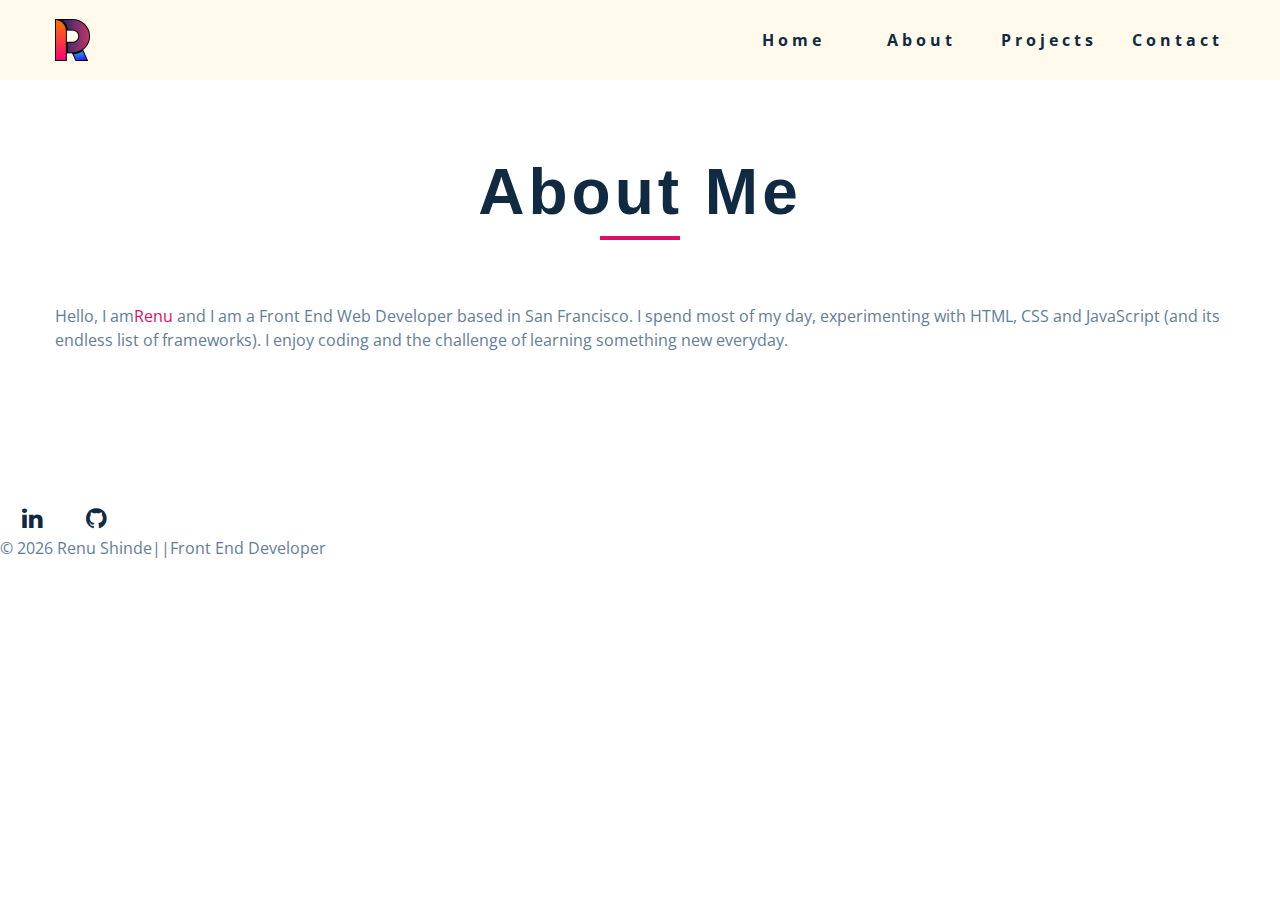
==== about.html @ eec03a17 "about-page-footer" ====
<!DOCTYPE html>
<html lang="en">
  <head>
    <meta charset="UTF-8" />
    <meta name="viewport" content="width=device-width, initial-scale=1.0" />
    <title>Renu Shinde||About</title>
    <link
      rel="stylesheet"
      href="https://cdnjs.cloudflare.com/ajax/libs/font-awesome/4.7.0/css/font-awesome.min.css"
    />
    <!-- css -->
    <link rel="stylesheet" href="style.css" />
  </head>

  <body>
    <!-- navbar -->
    <!-- NAVBAR -->
    <nav class="nav" id="nav">
      <div class="nav-center">
        <div class="nav-header">
          <img src="./images/Renu_Logo.png" class="nav-logo" alt="" />
          <button class="nav-btn" id="nav-btn">
            <i class="fa fa-bars"></i>
          </button>
        </div>
        <!-- NAV LINKS -->
        <ul class="nav-links">
          <li>
            <a href="index.html">Home</a>
          </li>
          <li>
            <a href="#about">About</a>
          </li>
          <li>
            <a href="projects.html">Projects</a>
          </li>
          <li>
            <a href="contact.html">Contact</a>
          </li>
        </ul>
      </div>
    </nav>
    <!-- sidebar -->
    <aside class="sidebar" id="sidebar">
      <div>
        <button class="close-btn" id="close-btn">
          <i class="fa fa-times"></i>
        </button>
        <!-- nav-links -->
        <ul class="sidebar-links">
          <li>
            <a href="index.html">Home</a>
          </li>
          <li>
            <a href="#about">About</a>
          </li>
          <li>
            <a href="projects.html">Projects</a>
          </li>
          <li>
            <a href="contact.html">Contact</a>
          </li>
        </ul>
        <!-- social icons -->
        <ul class="social-icons">
          <li>
            <a href="https://www.linkedIn.com" class="social-icon">
              <i class="fa fa-linkedin"></i>
            </a>
          </li>
          <li>
            <a href="https://www.github.com" class="social-icon">
              <i class="fa fa-github"></i>
            </a>
          </li>
        </ul>
      </div>
    </aside>
    <!-- end of sidebar -->

    <section class="section single-page">
      <!-- section title -->
      <div class="section-title">
        <h1>About Me</h1>
        <div class="underline"></div>
      </div>
      <!--end of section title -->
      <div class="section-center page-info">
        <!-- about page -->
        <p>
          Hello, I am<span class="highlight-text">Renu</span> and I am a Front
          End Web Developer based in San Francisco. I spend most of my day,
          experimenting with HTML, CSS and JavaScript (and its endless list of
          frameworks). I enjoy coding and the challenge of learning something
          new everyday.
        </p>
      </div>
    </section>

    <!-- footer -->
    <footer class="footer">
      <ul class="social-icons">
        <!-- single item -->
        <li>
          <a href="https://www.linkedIn.com" class="social-icon">
            <i class="fa fa-linkedin"></i>
          </a>
        </li>
        <!-- end of single item -->
        <!-- single item -->
        <li>
          <a href="https://www.github.com" class="social-icon">
            <i class="fa fa-github"></i>
          </a>
        </li>
        <!-- end of single item -->
      </ul>

      <p>&copy; <span id="date"></span> Renu Shinde||Front End Developer</p>
    </footer>
    <script src="script.js"></script>
  </body>
</html>
---- style.css ----
/*
=============== 
Fonts
===============
*/
@import url("https://fonts.googleapis.com/css?family=Open+Sans|Roboto:400,700&display=swap");

/*
=============== 
Variables
===============
*/

:root {
  /* dark shades of primary color*/
  /* --clr-primary-1: hsl(43, 86%, 17%); */
  --clr-primary-1: hsl(335, 87%, 46%);
  --clr-primary-2: hsl(43, 77%, 27%);
  --clr-primary-3: hsl(43, 72%, 37%);
  --clr-primary-4: hsl(42, 63%, 48%);
  /* primary/main color */
  --clr-primary-5: hsl(42, 78%, 60%);
  /* lighter shades of primary color */
  --clr-primary-6: hsl(43, 89%, 70%);
  --clr-primary-7: hsl(43, 90%, 76%);
  --clr-primary-8: hsl(45, 86%, 81%);
  --clr-primary-9: hsl(45, 90%, 88%);
  --clr-primary-10: hsl(45, 100%, 96%);
  /* darkest grey - used for headings */
  --clr-grey-1: hsl(209, 61%, 16%);
  --clr-grey-2: hsl(211, 39%, 23%);
  --clr-grey-3: hsl(209, 34%, 30%);
  --clr-grey-4: hsl(209, 28%, 39%);
  /* grey used for paragraphs */
  --clr-grey-5: hsl(210, 22%, 49%);
  --clr-grey-6: hsl(209, 23%, 60%);
  --clr-grey-7: hsl(211, 27%, 70%);
  --clr-grey-8: hsl(210, 31%, 80%);
  --clr-grey-9: hsl(212, 33%, 89%);
  --clr-grey-10: hsl(210, 36%, 96%);
  --clr-white: #fff;
  --ff-primary: "Poppins", sans-serif;
  --ff-secondary: "Open Sans", sans-serif;
  --transition: all 0.3s linear;
  --spacing: 0.25rem;
  --radius: 0.5rem;
  --light-shadow: 0 5px 15px rgba(0, 0, 0, 0.1);
  --dark-shadow: 0 5px 15px rgba(0, 0, 0, 0.2);
  --max-width: 1170px;
}
/*
=============== 
Global Styles
===============
*/

*,
::after,
::before {
  margin: 0;
  padding: 0;
  box-sizing: border-box;
}
body {
  font-family: var(--ff-secondary);
  background: var(--clr-white);
  color: var(--clr-grey-1);
  line-height: 1.5;
  font-size: 0.875rem;
}
ul {
  list-style-type: none;
}
a {
  text-decoration: none;
}
img:not(.nav-logo) {
  width: 100%;
  display: block;
}

h1,
h2,
h3,
h4 {
  letter-spacing: var(--spacing);
  text-transform: capitalize;
  line-height: 1.25;
  margin-bottom: 0.75rem;
  font-family: var(--ff-primary);
}
h1 {
  font-size: 3rem;
}
h2 {
  font-size: 2rem;
}
h3 {
  font-size: 1.25rem;
}
h4 {
  font-size: 0.875rem;
}
p {
  margin-bottom: 1.25rem;
  color: var(--clr-grey-5);
}
@media screen and (min-width: 800px) {
  h1 {
    font-size: 4rem;
  }
  h2 {
    font-size: 2.5rem;
  }
  h3 {
    font-size: 1.75rem;
  }
  h4 {
    font-size: 1rem;
  }
  body {
    font-size: 1rem;
  }
  h1,
  h2,
  h3,
  h4 {
    line-height: 1;
  }
}
/*  global classes */

.btn {
  text-transform: uppercase;
  background: var(--clr-primary-5);
  color: var(--clr-primary-1);
  padding: 0.375rem 0.75rem;
  letter-spacing: var(--spacing);
  display: inline-block;
  font-weight: 700;
  -webkit-transition: var(--transition);
  transition: var(--transition);
  font-size: 0.875rem;
  border: 2px solid transparent;
  cursor: pointer;
  box-shadow: 0 1px 3px rgba(0, 0, 0, 0.2);
  border-radius: var(--radius);
}
.btn:hover {
  color: var(--clr-primary-1);
  background: var(--clr-primary-7);
}
.highlight-text {
  color: #de0f66;
}
/* section */
.section {
  padding: 5rem 0;
}

.section-center {
  width: 90vw;
  margin: 0 auto;
  max-width: 1170px;
}
@media screen and (min-width: 992px) {
  .section-center {
    width: 95vw;
  }
}

.underline {
  width: 5rem;
  height: 0.25rem;
  margin-bottom: 1.25rem;
  background: var(--clr-primary-1);
  margin-left: auto;
  margin-right: auto;
}
.section-title {
  margin-bottom: 4rem;
  text-align: center;
}
.bg-grey {
  background: var(--clr-grey-10);
}
/*
=============== 
Navbar
===============
*/
.nav-links {
  display: none;
}
.nav {
  height: 5rem;
  padding: 1rem;
  display: grid;
  -webkit-box-align: center;
  align-items: center;
  -webkit-transition: var(--transition);
  transition: var(--transition);
}
.nav-center {
  width: 100%;
  max-width: 1170px;
  margin: 0 auto;
}
.nav-header {
  display: grid;
  grid-template-columns: auto 1fr;
  -webkit-box-align: center;
  align-items: center;
}
.nav-btn {
  background: transparent;
  border-color: transparent;
  color: var(--clr-primary-1);
  font-size: 2rem;
  cursor: pointer;
  justify-self: end;
}
@media screen and (min-width: 768px) {
  .nav {
    background: var(--clr-primary-10);
  }
  .nav-btn {
    display: none;
  }
  .nav-links {
    display: grid;
    grid-template-columns: repeat(4, 1fr);
    justify-items: center;
    -webkit-column-gap: 2rem;
    -moz-column-gap: 2rem;
    column-gap: 2rem;
    justify-self: end;
  }
  .nav-links a {
    text-transform: capitalize;
    color: var(--clr-grey-1);
    font-weight: bold;
    letter-spacing: var(--spacing);
    -webkit-transition: var(--transition);
    transition: var(--transition);
  }
  .nav-links a:hover {
    color: var(--clr-primary-1);
  }
  .nav-center {
    display: grid;
    grid-template-columns: auto 1fr;
    -webkit-box-align: center;
    align-items: center;
  }
}
/* fixed navbar */
.navbar-fixed {
  position: fixed;
  top: 0;
  left: 0;
  width: 100%;
  background: var(--clr-white);
  z-index: 2;
  box-shadow: var(--light-shadow);
}
/*
=============== 
Sidebar
===============
*/
.sidebar {
  position: fixed;
  top: 0;
  left: 0;
  width: 100%;
  height: 100%;
  background: var(--clr-grey-10);
  z-index: 4;
  display: grid;
  /* align-items: center;
  justify-content: center; */
  place-items: center;
  -webkit-transition: var(--transition);
  transition: var(--transition);
  /* add later */
  -webkit-transform: translateX(-100%);
  transform: translateX(-100%);
}
/* toggle sidebar */
.show-sidebar {
  -webkit-transform: translateX(0);
  transform: translateX(0);
}
.sidebar-links {
  text-align: center;
}
.sidebar-links a {
  font-size: 2rem;
  text-transform: capitalize;
  -webkit-transition: var(--transition);
  transition: var(--transition);
  color: var(--clr-grey-5);
  letter-spacing: var(--spacing);
  display: inline-block;
  margin-bottom: 1.5rem;
}
.sidebar-links a:hover {
  color: var(--clr-primary-1);
}
.social-icons {
  display: grid;
  margin-top: 3rem;
  width: 20rem;
  grid-template-columns: repeat(5, 1fr);
  justify-items: center;
}
.social-icon {
  font-size: 1.5rem;
  color: var(--clr-grey-1);
  -webkit-transition: var(--transition);
  transition: var(--transition);
}
.social-icon:hover {
  color: var(--clr-primary-1);
}
.close-btn {
  position: absolute;
  top: 1rem;
  right: 1rem;
  font-size: 3rem;
  background: transparent;
  border: transparent;
  -webkit-transition: var(--transition);
  transition: var(--transition);
  color: #bb2525;
  cursor: pointer;
}
.close-btn:hover {
  color: #e66b6b;
}
/*
=============== 
Hero
===============
*/
/* underline added to globals */
.hero .underline {
  margin-bottom: 0.5rem;
  margin-left: 0;
}
.hero-img {
  display: none;
}
.hero {
  background: var(--clr-primary-10);
}
.hero-center {
  min-height: calc(100vh - 5rem);
  display: grid;
  place-items: center;
}
.hero-info h4 {
  color: var(--clr-grey-5);
}
.hero-icons {
  justify-items: start;
}
.hero-btn {
  margin-top: 1.25rem;
}
@media screen and (min-width: 992px) {
  .hero-img {
    display: block;
    position: relative;
  }
  .hero-center {
    grid-template-columns: 1fr 1fr;
  }

  .hero-img::before,
  .about-img::before {
    content: "";
    position: absolute;
    width: 100%;
    height: 100%;
    border: 0.25rem solid var(--clr-primary-1);
    top: 2rem;
    right: -2rem;
    border-radius: var(--radius);
  }
}
.hero-photo {
  max-width: 25rem;
  max-height: 30rem;
  -o-object-fit: cover;
  object-fit: cover;
  border-radius: var(--radius);
  position: relative;
}

/*
=============== 
About
===============
*/
/* section title added to globals */
.about-title {
  text-align: left;
  margin-bottom: 2rem;
}
.about-title .underline {
  margin-left: 0;
}
.about-center {
  display: grid;
  gap: 3rem 2rem;
}
.about-img {
  justify-self: center;
}
@media screen and (min-width: 992px) {
  .about-center {
    grid-template-columns: 1fr 1fr;
  }
  .about-img {
    position: relative;
  }
  .about-img::before {
    left: -2rem;
  }
  .about-info {
    align-self: center;
  }
}
/*
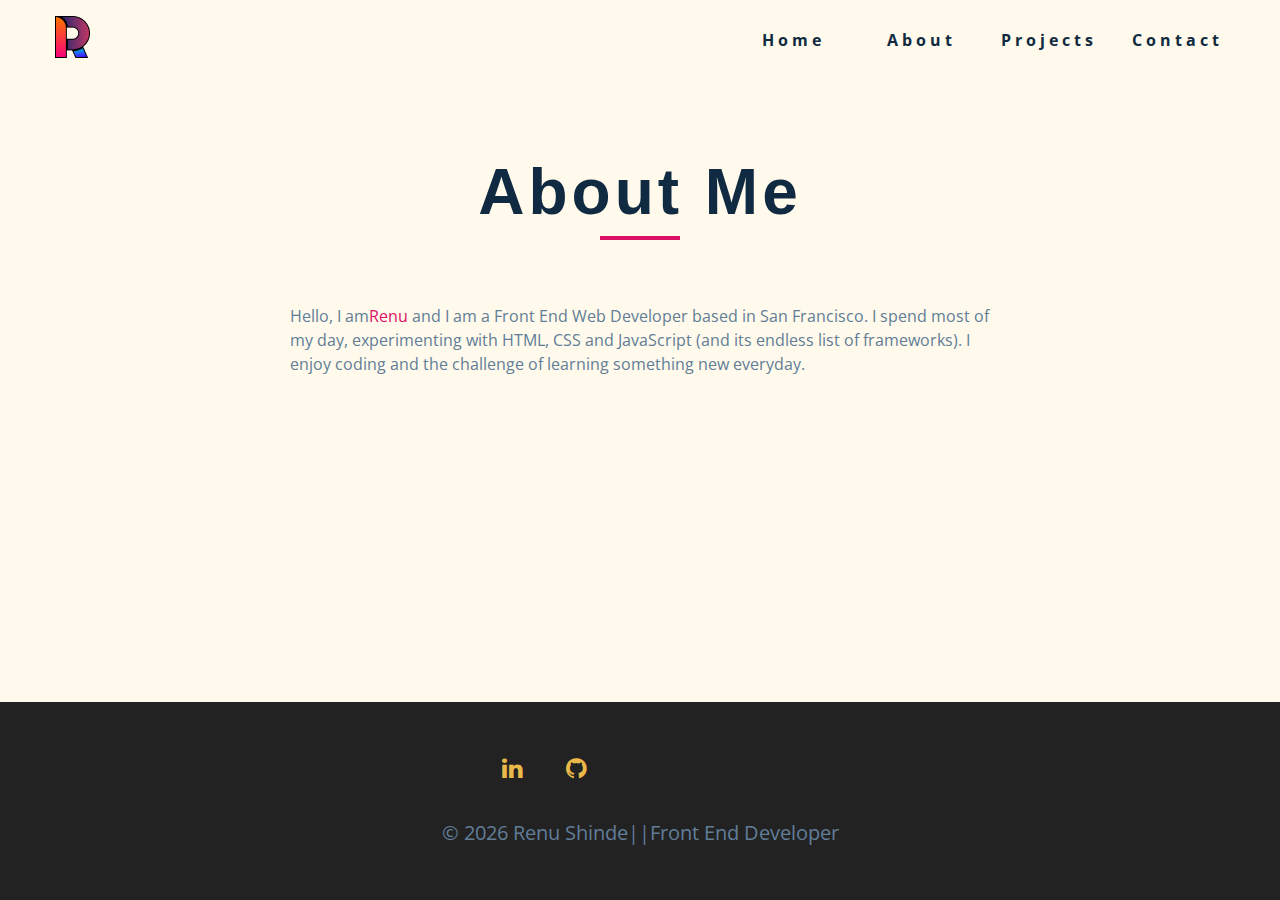
==== commit a3ee1d2c: "fixed typos" ====
--- a/about.html
+++ b/about.html
@@ -18,8 +18,8 @@
     <nav class="nav" id="nav">
       <div class="nav-center">
         <div class="nav-header">
-          <img src="./images/Renu_Logo.png" class="nav-logo" alt="" />
-          <button class="nav-btn" id="nav-btn">
+          <a href="index.html"><img src="./images/Renu_Logo.png" class="nav-logo" alt="" />
+            <button class="nav-btn" id="nav-btn"></a>
             <i class="fa fa-bars"></i>
           </button>
         </div>
--- a/style.css
+++ b/style.css
@@ -433,4 +433,52 @@
     align-self: center;
   }
 }
+/*
+/*
+=============== 
+Single Page
+===============
+*/
+.single-page {
+  background: var(--clr-primary-10);
+  min-height: calc(100vh - 5rem - 198px);
+}
+.page-info {
+  max-width: 700px;
+}
+.page-info a {
+  text-transform: uppercase;
+  color: var(--clr-primary-5);
+  -webkit-transition: var(--transition);
+  transition: var(--transition);
+}
+.page-info a:hover {
+  color: var(--clr-primary-1);
+}
+
+/*
+/*
+=============== 
+Footer
+===============
+*/
+.footer {
+  padding-bottom: 2rem;
+  background: #222;
+  display: grid;
+  place-items: center;
+}
+.footer .social-icons {
+  margin-bottom: 2rem;
+}
+.footer .social-icon {
+  color: var(--clr-primary-5);
+}
+.footer .social-icon:hover {
+  color: var(--clr-primary-10);
+}
+.footer p {
+  font-size: 1.25rem;
+  text-transform: capitalize;
+}
 /*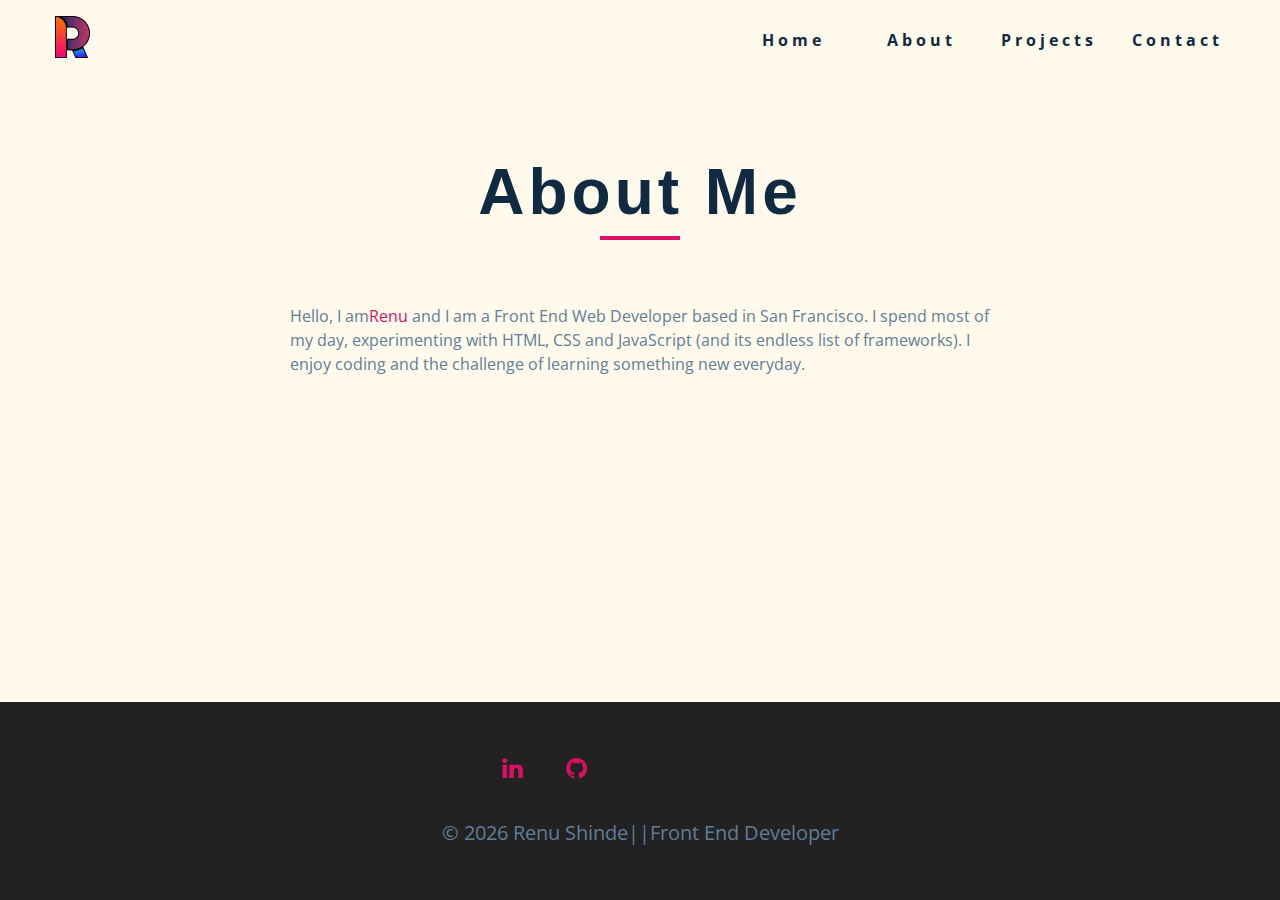
==== commit 18e5be58: "fixed-broken-links" ====
--- a/about.html
+++ b/about.html
@@ -32,7 +32,7 @@
             <a href="#about">About</a>
           </li>
           <li>
-            <a href="projects.html">Projects</a>
+            <a href="project.html">Projects</a>
           </li>
           <li>
             <a href="contact.html">Contact</a>
@@ -55,7 +55,7 @@
             <a href="#about">About</a>
           </li>
           <li>
-            <a href="projects.html">Projects</a>
+            <a href="project.html">Projects</a>
           </li>
           <li>
             <a href="contact.html">Contact</a>
@@ -64,7 +64,7 @@
         <!-- social icons -->
         <ul class="social-icons">
           <li>
-            <a href="https://www.linkedIn.com" class="social-icon">
+            <a href="https://www.linkedin.com/in/renushinde/" class="social-icon" target="_blank">
               <i class="fa fa-linkedin"></i>
             </a>
           </li>
@@ -102,14 +102,14 @@
       <ul class="social-icons">
         <!-- single item -->
         <li>
-          <a href="https://www.linkedIn.com" class="social-icon">
+          <a href="https://www.linkedin.com/in/renushinde/" class="social-icon" target="_blank">
             <i class="fa fa-linkedin"></i>
           </a>
         </li>
         <!-- end of single item -->
         <!-- single item -->
         <li>
-          <a href="https://www.github.com" class="social-icon">
+          <a href="https://github.com/renushinde?tab=repositories" class="social-icon">
             <i class="fa fa-github"></i>
           </a>
         </li>
--- a/style.css
+++ b/style.css
@@ -15,7 +15,8 @@
   /* dark shades of primary color*/
   /* --clr-primary-1: hsl(43, 86%, 17%); */
   --clr-primary-1: hsl(335, 87%, 46%);
-  --clr-primary-2: hsl(43, 77%, 27%);
+  --clr-primary-2: hsl(341, 73%, 72%);
+  /* --clr-primary-2: hsl(43, 77%, 27%); */
   --clr-primary-3: hsl(43, 72%, 37%);
   --clr-primary-4: hsl(42, 63%, 48%);
   /* primary/main color */
@@ -455,7 +456,107 @@
 .page-info a:hover {
   color: var(--clr-primary-1);
 }
-
+/* PROJECTS */
+.projects-text {
+  width: 85vw;
+  max-width: 30rem;
+  margin: 0 auto;
+}
+.project {
+  position: relative;
+  background: var(--clr-primary-2);
+  border-radius: var(--radius);
+  margin-bottom: 2rem;
+}
+.project-info {
+  text-align: center;
+  color: var(--clr-white);
+  position: absolute;
+  top: 50%;
+  left: 50%;
+  -webkit-transform: translate(-50%, -50%);
+  transform: translate(-50%, -50%);
+  -webkit-transition: var(--transition);
+  transition: var(--transition);
+  opacity: 0;
+}
+.project-info p {
+  text-transform: capitalize;
+  color: var(--clr-white);
+}
+.project:hover .project-info {
+  opacity: 1;
+}
+.project-img {
+  -webkit-transition: var(--transition);
+  transition: var(--transition);
+  border-radius: var(--radius);
+  height: 15rem;
+  -o-object-fit: cover;
+  object-fit: cover;
+}
+.project:hover .project-img {
+  opacity: 0.1;
+}
+.project::after {
+  content: "";
+  position: absolute;
+  top: 0;
+  left: 0;
+  width: 100%;
+  height: 100%;
+  border: 0.25rem solid var(--clr-white);
+  border-radius: var(--radius);
+  -webkit-transition: var(--transition);
+  transition: var(--transition);
+  opacity: 0;
+}
+.project:hover::after {
+  opacity: 1;
+  -webkit-transform: scale(0.8);
+  transform: scale(0.8);
+}
+@media screen and (min-width: 676px) {
+  .projects-center {
+    display: grid;
+    grid-template-columns: 1fr 1fr;
+    -webkit-column-gap: 2rem;
+    -moz-column-gap: 2rem;
+    column-gap: 2rem;
+  }
+}
+@media screen and (min-width: 992px) {
+  .projects-center {
+    grid-template-columns: repeat(3, 1fr);
+  }
+}
+@media screen and (min-width: 1170px) {
+  .projects-center {
+    grid-template-rows: 200px 200px;
+    gap: 1rem;
+    grid-template-areas:
+      "a b b"
+      "a c d";
+  }
+  .project-img {
+    height: 100%;
+  }
+  .project {
+    height: 100%;
+  }
+  .project-1 {
+    grid-area: a;
+  }
+  .project-2 {
+    grid-area: b;
+  }
+  .project-3 {
+    grid-area: c;
+  }
+  .project-4 {
+    grid-area: d;
+  }
+}
 /*
 /*
 =============== 
@@ -472,7 +573,7 @@
   margin-bottom: 2rem;
 }
 .footer .social-icon {
-  color: var(--clr-primary-5);
+  color: var(--clr-primary-1);
 }
 .footer .social-icon:hover {
   color: var(--clr-primary-10);
@@ -481,4 +582,69 @@
   font-size: 1.25rem;
   text-transform: capitalize;
 }
-/*+/*
+
+/*
+=============== 
+Project Page
+===============
+*/
+.projects-hero {
+  height: 25vh;
+  background: var(--clr-primary-10);
+  display: grid;
+  place-items: center;
+}
+.projects-hero .section-title {
+  margin-bottom: 0;
+}
+.single-project {
+  background: var(--clr-grey-10);
+  border-radius: var(--radius);
+}
+.project-container img {
+  border-top-left-radius: var(--radius);
+  border-top-right-radius: var(--radius);
+}
+.project-container {
+  position: relative;
+}
+.project-icon {
+  position: absolute;
+  font-size: 1.75rem;
+  bottom: 0;
+  left: 50%;
+  -webkit-transform: translate(-50%, 50%);
+  transform: translate(-50%, 50%);
+  width: 4rem;
+  height: 4rem;
+  display: grid;
+  place-items: center;
+  background: var(--clr-primary-5);
+  border-radius: 50%;
+  color: var(--clr-primary-1);
+  border: 0.375rem solid var(--clr-grey-10);
+}
+.project-details {
+  padding: 2rem 1.5rem;
+}
+.project-footer {
+  display: grid;
+  grid-template-columns: 1fr 1fr;
+  color: var(--clr-primary-5);
+}
+.project-footer a {
+  color: var(--clr-primary-5);
+  text-transform: capitalize;
+  -webkit-transition: var(--transition);
+  transition: var(--transition);
+  justify-self: end;
+}
+.project-footer a:hover {
+  color: var(--clr-primary-1);
+}
+.projects-page-center {
+  display: grid;
+  grid-template-columns: repeat(auto-fill, minmax(330px, 1fr));
+  gap: 3rem 1rem;
+}
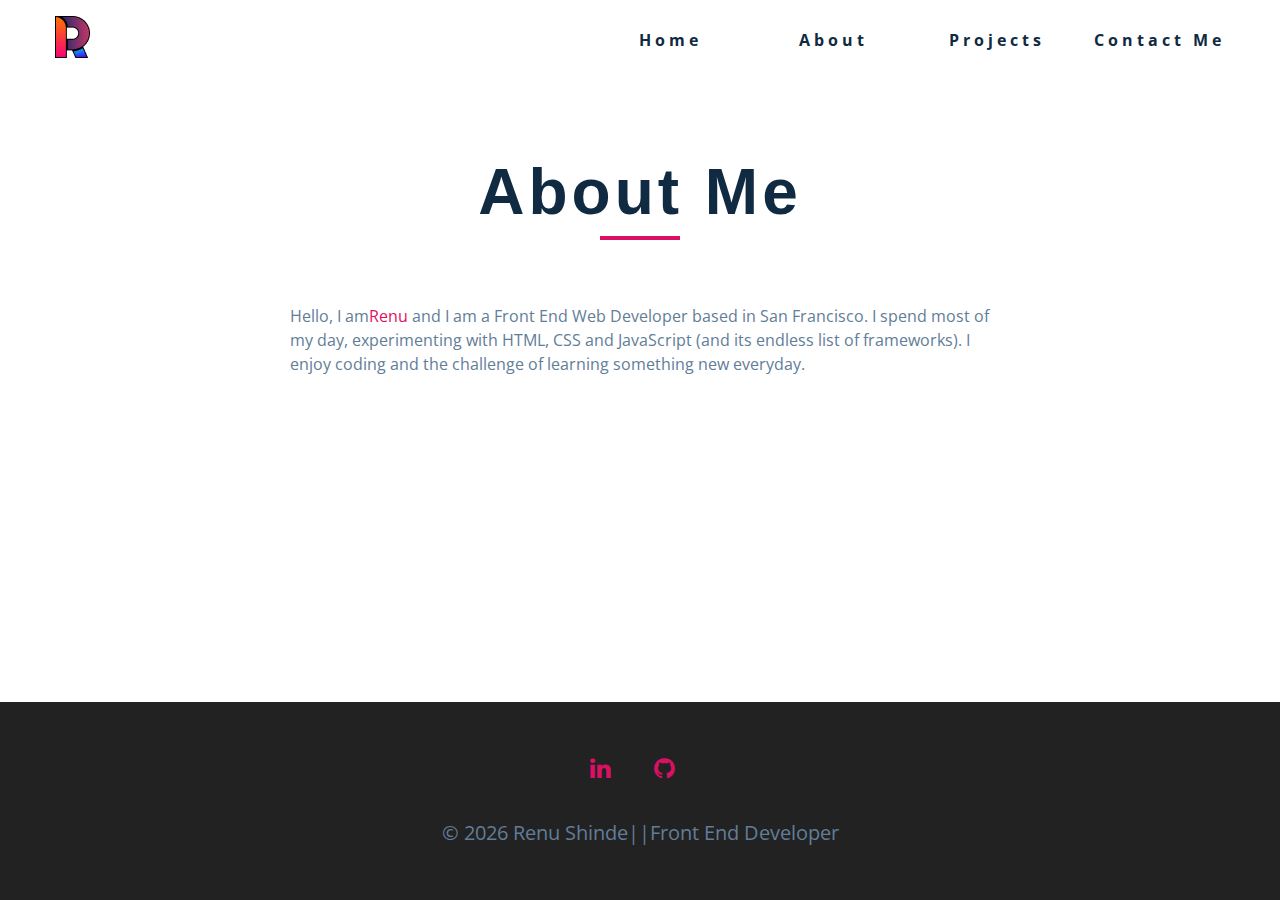
==== commit 974db44c: "fixed-links" ====
--- a/about.html
+++ b/about.html
@@ -35,7 +35,11 @@
             <a href="project.html">Projects</a>
           </li>
           <li>
-            <a href="contact.html">Contact</a>
+            <a
+            href="https://mail.google.com/mail/?view=cm&fs=1&to=renunikhilp@gmail.com&su=Nice to Meet you, Renu&body=BODY"
+            target="_blank"
+            >Contact Me</a
+          >
           </li>
         </ul>
       </div>
@@ -58,7 +62,11 @@
             <a href="project.html">Projects</a>
           </li>
           <li>
-            <a href="contact.html">Contact</a>
+            <a
+            href="https://mail.google.com/mail/?view=cm&fs=1&to=renunikhilp@gmail.com&su=Nice to Meet you, Renu&body=BODY"
+            target="_blank"
+            >Contact Me</a
+          >
           </li>
         </ul>
         <!-- social icons -->
--- a/style.css
+++ b/style.css
@@ -15,7 +15,7 @@
   /* dark shades of primary color*/
   /* --clr-primary-1: hsl(43, 86%, 17%); */
   --clr-primary-1: hsl(335, 87%, 46%);
-  --clr-primary-2: hsl(341, 73%, 72%);
+  --clr-primary-2: hsla(341, 36%, 91%, 0.925);
   /* --clr-primary-2: hsl(43, 77%, 27%); */
   --clr-primary-3: hsl(43, 72%, 37%);
   --clr-primary-4: hsl(42, 63%, 48%);
@@ -26,7 +26,7 @@
   --clr-primary-7: hsl(43, 90%, 76%);
   --clr-primary-8: hsl(45, 86%, 81%);
   --clr-primary-9: hsl(45, 90%, 88%);
-  --clr-primary-10: hsl(45, 100%, 96%);
+  --clr-primary-10: --clr-white;
   /* darkest grey - used for headings */
   --clr-grey-1: hsl(209, 61%, 16%);
   --clr-grey-2: hsl(211, 39%, 23%);
@@ -129,6 +129,41 @@
     line-height: 1;
   }
 }
+/*  Gradient Button */
+.gradient-button {
+  margin: 10px;
+  font-family: "Arial Black", Gadget, sans-serif;
+  font-size: 20px;
+  padding: 15px;
+  text-align: center;
+  text-transform: uppercase;
+  transition: 0.5s;
+  background-size: 200% auto;
+  color: #fff;
+  box-shadow: 0 0 20px #eee;
+  border-radius: 10px;
+  width: 200px;
+  box-shadow: 0 1px 3px rgba(0, 0, 0, 0.12), 0 1px 2px rgba(0, 0, 0, 0.24);
+  transition: all 0.3s cubic-bezier(0.25, 0.8, 0.25, 1);
+  cursor: pointer;
+  display: inline-block;
+  border-radius: 25px;
+}
+.gradient-button:hover {
+  box-shadow: 0 10px 20px rgba(0, 0, 0, 0.19), 0 6px 6px rgba(0, 0, 0, 0.23);
+  margin: 8px 10px 12px;
+}
+.gradient-button-1 {
+  background-image: linear-gradient(
+    to right,
+    #dd5e89 0%,
+    #f7bb97 51%,
+    #dd5e89 100%
+  );
+}
+.gradient-button-1:hover {
+  background-position: right center;
+}
 /*  global classes */
 
 .btn {
@@ -470,7 +505,7 @@
 }
 .project-info {
   text-align: center;
-  color: var(--clr-white);
+  color: black;
   position: absolute;
   top: 50%;
   left: 50%;
@@ -482,7 +517,7 @@
 }
 .project-info p {
   text-transform: capitalize;
-  color: var(--clr-white);
+  color: black;
 }
 .project:hover .project-info {
   opacity: 1;
@@ -571,6 +606,7 @@
 }
 .footer .social-icons {
   margin-bottom: 2rem;
+  margin-right: -11rem;
 }
 .footer .social-icon {
   color: var(--clr-primary-1);
